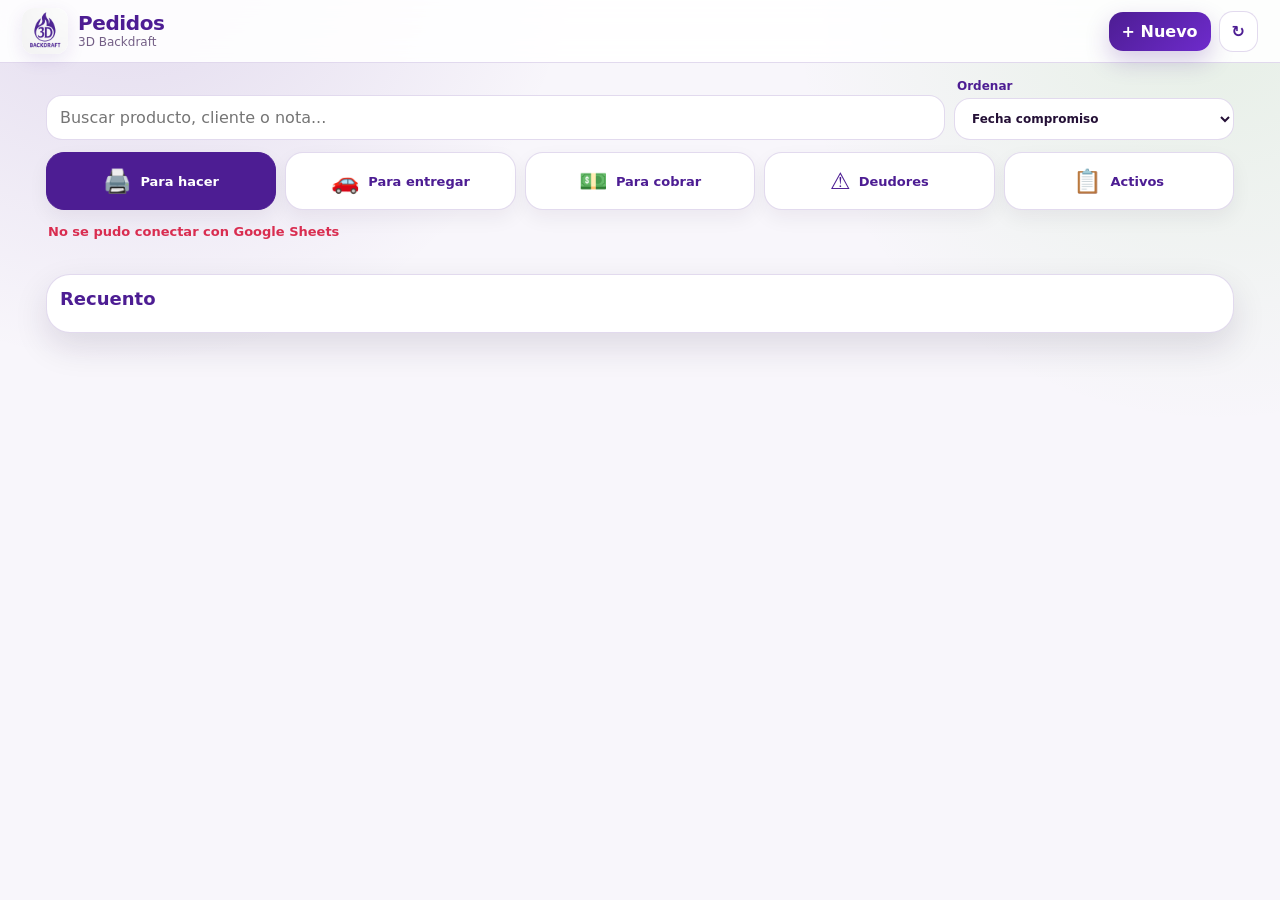
==== index.html @ 2c64e8b1 "Add files via upload" ====
<!DOCTYPE html>
<html lang="es">
<head>
  <meta charset="UTF-8" />
  <meta name="viewport" content="width=device-width, initial-scale=1.0" />
  <title>3D Backdraft · Pedidos</title>
  <link rel="stylesheet" href="styles.css?v=2" />
</head>

<body>

  <header class="topbar">

    <div class="brand">
      <img src="logo-3d-backdraft.png" alt="3D Backdraft" />
      <div>
        <strong>Pedidos</strong>
        <span>3D Backdraft</span>
      </div>
    </div>

    <div class="top-actions">
      <button id="newOrderBtn" class="primary compact">+ Nuevo</button>
      <button id="syncBtn" class="icon-btn" title="Actualizar">↻</button>
    </div>

  </header>

  <main>

    <section class="toolbar">

      <input
        id="searchInput"
        type="search"
        placeholder="Buscar producto, cliente o nota..."
      />

      <label class="sort-control">
        <span>Ordenar</span>

        <select id="sortSelect">
          <option value="fecha">Fecha compromiso</option>
          <option value="nuevos">Más nuevos primero</option>
          <option value="viejos">Más viejos primero</option>
          <option value="cliente">Cliente A-Z</option>
          <option value="deuda">Mayor deuda primero</option>
        </select>
      </label>

    </section>

    <nav class="tabs" aria-label="Estados de pedidos">
      <button class="tab active" data-filter="Para hacer"><span>🖨️</span><b>Para hacer</b></button>
      <button class="tab" data-filter="Para entregar"><span>🚗</span><b>Para entregar</b></button>
      <button class="tab" data-filter="Para cobrar"><span>💵</span><b>Para cobrar</b></button>
      <button class="tab" data-filter="Deudor"><span>⚠️</span><b>Deudores</b></button>
      <button class="tab" data-filter="Todos"><span>📋</span><b>Activos</b></button>
    </nav>

    <section id="statusMsg" class="status-msg"></section>

    <section id="ordersList" class="orders-list"></section>

    <section class="summary-wrap" aria-label="Resumen de pedidos">
      <h2>Recuento</h2>
      <section class="summary" id="summary"></section>
    </section>

  </main>

  <dialog id="orderDialog">

    <form id="orderForm" method="dialog" class="form-card">

      <div class="dialog-head">

        <div>
          <p class="eyebrow mini">Carga rápida</p>
          <h2 id="dialogTitle">Nuevo pedido</h2>
        </div>

        <button type="button" id="closeDialogBtn" class="ghost">×</button>

      </div>

      <input type="hidden" id="orderId" />

      <label>
        Producto / pedido *
        <textarea
          id="pedido"
          rows="3"
          placeholder="Ej: 10 llaveros bomberos + nombres"
          required
        ></textarea>
      </label>

      <label>
        Para quién
        <input
          id="cliente"
          type="text"
          placeholder="Opcional"
        />
      </label>

      <div class="grid-2">

        <label>
          Precio
          <input
            id="precio"
            type="number"
            min="0"
            step="1"
            placeholder="Opcional"
          />
        </label>

        <label>
          Seña / pagado
          <input
            id="sena"
            type="number"
            min="0"
            step="1"
            placeholder="Opcional"
          />
        </label>

      </div>

      <label>
        Fecha compromiso
        <input id="fechaCompromiso" type="date" />
      </label>

      <label>
        Estado
        <select id="estado">
          <option>Para hacer</option>
          <option>Para entregar</option>
          <option>Para cobrar</option>
          <option>Deudor</option>
          <option>Finalizado</option>
        </select>
      </label>

      <label>
        Nota
        <textarea
          id="nota"
          rows="2"
          placeholder="Color, entrega, medidas, link de referencia, etc."
        ></textarea>
      </label>

      <button class="primary full" type="submit">
        Guardar en Sheet
      </button>

    </form>

  </dialog>

  <script src="app.js?v=2"></script>

</body>
</html>
---- styles.css ----
:root {
  --bg: #f8f6fb;
  --ink: #241036;
  --muted: #745f86;
  --purple: #4d1d93;
  --purple-2: #6e2bcc;
  --purple-soft: rgba(77, 29, 147, .10);
  --green: #60BC48;
  --green-2: #00f022;
  --silver: #d9d6df;
  --panel: #ffffff;
  --line: rgba(77, 29, 147, .16);
  --shadow: 0 14px 34px rgba(36, 16, 54, .12);
  --danger: #d92d50;
  --warning: #f0a500;
}

* {
  box-sizing: border-box;
}

body {
  margin: 0;
  min-height: 100vh;
  font-family: system-ui, -apple-system, BlinkMacSystemFont, "Segoe UI", sans-serif;
  background:
    radial-gradient(circle at 10% -10%, rgba(77,29,147,.14), transparent 30%),
    radial-gradient(circle at 95% 0%, rgba(96,188,72,.12), transparent 28%),
    var(--bg);
  color: var(--ink);
}

button,
input,
textarea,
select {
  font: inherit;
}

button {
  -webkit-tap-highlight-color: transparent;
}

.topbar {
  position: sticky;
  top: 0;
  z-index: 10;
  display: flex;
  align-items: center;
  justify-content: space-between;
  gap: 10px;
  padding: 8px 12px;
  background: rgba(255,255,255,.9);
  border-bottom: 1px solid var(--line);
  backdrop-filter: blur(14px);
}

.brand {
  display: flex;
  align-items: center;
  gap: 10px;
  min-width: 0;
}

.brand img {
  width: 42px;
  height: 42px;
  object-fit: contain;
  border-radius: 12px;
  background: #fff;
  box-shadow: 0 6px 18px rgba(77,29,147,.10);
}

.brand strong {
  display: block;
  font-size: 18px;
  line-height: 1;
  color: var(--purple);
  letter-spacing: -.02em;
}

.brand span {
  display: block;
  font-size: 12px;
  color: var(--muted);
  margin-top: 2px;
}

.top-actions {
  display: flex;
  gap: 8px;
  align-items: center;
}

main {
  max-width: 1220px;
  margin: 0 auto;
  padding: 12px;
}

.toolbar {
  display: grid;
  grid-template-columns: 1fr;
  gap: 9px;
  margin-bottom: 10px;
}

.sort-control {
  display: grid;
  gap: 5px;
  margin: 0;
  color: var(--purple);
  font-size: 12px;
  font-weight: 900;
}

.sort-control span {
  padding-left: 3px;
}

input,
textarea,
select {
  width: 100%;
  border: 1px solid var(--line);
  border-radius: 16px;
  padding: 12px 13px;
  background: #fff;
  color: var(--ink);
  outline: none;
}

input:focus,
textarea:focus,
select:focus {
  border-color: var(--purple-2);
  box-shadow: 0 0 0 4px rgba(77,29,147,.10);
}

.primary {
  border: 0;
  border-radius: 16px;
  padding: 12px 14px;
  background: linear-gradient(135deg, var(--purple), var(--purple-2));
  color: #fff;
  font-weight: 900;
  box-shadow: 0 10px 24px rgba(77,29,147,.23);
  cursor: pointer;
}

.primary.compact {
  padding: 10px 13px;
  border-radius: 14px;
}

.full {
  width: 100%;
}

.icon-btn,
.ghost {
  border: 1px solid var(--line);
  background: #fff;
  color: var(--purple);
  border-radius: 14px;
  padding: 10px 12px;
  font-weight: 900;
  cursor: pointer;
}

.tabs {
  display: grid;
  grid-auto-flow: column;
  grid-auto-columns: minmax(132px, 1fr);
  gap: 9px;
  overflow-x: auto;
  padding: 2px 0 12px;
  scrollbar-width: none;
}

.tabs::-webkit-scrollbar {
  display: none;
}

.tab {
  border: 1px solid var(--line);
  background: #fff;
  color: var(--purple);
  border-radius: 18px;
  padding: 12px 11px;
  min-height: 58px;
  display: flex;
  align-items: center;
  justify-content: center;
  gap: 8px;
  cursor: pointer;
  box-shadow: 0 8px 20px rgba(36,16,54,.06);
}

.tab span {
  font-size: 23px;
}

.tab b {
  font-size: 13px;
}

.tab.active {
  background: var(--purple);
  color: #fff;
  border-color: var(--purple);
}

.status-msg {
  min-height: 22px;
  margin: 2px 0 10px;
  padding: 0 2px;
  font-size: 13px;
  color: var(--muted);
}

.status-msg.ok {
  color: #2f7c21;
  font-weight: 800;
}

.status-msg.error {
  color: var(--danger);
  font-weight: 800;
}

.orders-list {
  display: grid;
  gap: 12px;
}

.order-card {
  background: var(--panel);
  border: 1px solid var(--line);
  border-left: 7px solid var(--green);
  border-radius: 22px;
  box-shadow: var(--shadow);
  overflow: hidden;
}

.order-card.deudor {
  border-left-color: var(--danger);
}

.order-card.espera {
  border-left-color: var(--warning);
}

.order-card.para-entregar {
  border-left-color: var(--purple-2);
}

.card-summary {
  list-style: none;
  display: grid;
  grid-template-columns: auto 1fr auto;
  gap: 11px;
  align-items: center;
  cursor: pointer;
  padding: 13px;
}

.card-summary::-webkit-details-marker {
  display: none;
}

.mini-icon {
  width: 48px;
  height: 48px;
  display: grid;
  place-items: center;
  border-radius: 17px;
  background: var(--purple-soft);
  font-size: 26px;
}

.summary-main {
  min-width: 0;
}

.order-title {
  margin: 0;
  font-size: 17px;
  line-height: 1.2;
  white-space: nowrap;
  overflow: hidden;
  text-overflow: ellipsis;
}

.client-line {
  margin: 4px 0 0;
  color: var(--muted);
  font-size: 14px;
  white-space: nowrap;
  overflow: hidden;
  text-overflow: ellipsis;
}

.badge {
  border-radius: 999px;
  padding: 7px 9px;
  font-size: 11px;
  font-weight: 900;
  background: var(--purple-soft);
  color: var(--purple);
  white-space: nowrap;
}

.card-detail {
  padding: 0 13px 13px;
  border-top: 1px solid var(--line);
}

.meta {
  display: flex;
  flex-wrap: wrap;
  gap: 7px;
  margin-top: 12px;
}

.meta span {
  background: #faf8fc;
  border: 1px solid var(--line);
  color: var(--muted);
  border-radius: 999px;
  padding: 6px 9px;
  font-size: 12px;
}

.note {
  margin: 11px 0 0;
  color: var(--ink);
  font-size: 14px;
}

.muted-note {
  color: var(--muted);
  font-style: italic;
}

.card-actions {
  display: grid;
  grid-template-columns: 1fr;
  gap: 9px;
  margin-top: 13px;
}

.card-actions button {
  border: 1px solid var(--line);
  background: #fff;
  color: var(--purple);
  border-radius: 16px;
  padding: 13px 10px;
  min-height: 48px;
  font-weight: 850;
  cursor: pointer;
}

.card-actions .quick {
  background: linear-gradient(135deg, var(--green), #92db81);
  color: #10240c;
  border: 0;
}

.empty {
  text-align: center;
  color: var(--muted);
  padding: 32px 10px;
  border: 1px dashed var(--line);
  border-radius: 22px;
  background: #fff;
}

.summary-wrap {
  margin-top: 18px;
  padding: 13px;
  border-radius: 24px;
  background: #fff;
  border: 1px solid var(--line);
  box-shadow: var(--shadow);
}

.summary-wrap h2 {
  margin: 0 0 10px;
  font-size: 18px;
  color: var(--purple);
}

.summary {
  display: grid;
  grid-template-columns: repeat(2, minmax(0,1fr));
  gap: 9px;
}

.summary-card {
  border: 1px solid var(--line);
  background: #fbf9fe;
  border-radius: 18px;
  padding: 12px;
  min-height: 82px;
  display: grid;
  align-content: space-between;
}

.summary-icon {
  font-size: 23px;
}

.summary-card strong {
  color: var(--purple);
  font-size: 26px;
  line-height: 1;
}

.summary-card span {
  color: var(--muted);
  font-size: 13px;
}

#orderDialog {
  width: min(94vw, 540px);
  border: 0;
  border-radius: 24px;
  padding: 0;
  background: transparent;
  color: var(--ink);
}

#orderDialog::backdrop {
  background: rgba(36,16,54,.45);
  backdrop-filter: blur(5px);
}

.form-card {
  background: #fff;
  border: 1px solid var(--line);
  border-radius: 24px;
  padding: 16px;
  box-shadow: 0 25px 60px rgba(36,16,54,.22);
}

.dialog-head {
  display: flex;
  justify-content: space-between;
  align-items: center;
  gap: 10px;
  margin-bottom: 12px;
}

.eyebrow {
  margin: 0 0 3px;
  color: var(--green);
  font-weight: 950;
  letter-spacing: .09em;
  text-transform: uppercase;
  font-size: 12px;
}

h2 {
  margin: 0;
  color: var(--purple);
}

label {
  display: grid;
  gap: 6px;
  margin-bottom: 12px;
  color: var(--purple);
  font-size: 14px;
  font-weight: 850;
}

.grid-2 {
  display: grid;
  grid-template-columns: 1fr 1fr;
  gap: 10px;
}

@media (min-width: 720px) {
  main {
    padding: 16px;
  }

  .brand img {
    width: 46px;
    height: 46px;
  }

  .brand strong {
    font-size: 20px;
  }

  .toolbar {
    grid-template-columns: 1fr minmax(220px, 280px);
    align-items: end;
  }

  .tabs {
    grid-auto-flow: initial;
    grid-template-columns: repeat(5, 1fr);
    overflow: visible;
  }

  .orders-list {
    grid-template-columns: repeat(2, minmax(0,1fr));
  }

  .summary {
    grid-template-columns: repeat(4, minmax(0,1fr));
  }

  .card-actions {
    grid-template-columns: repeat(2, minmax(0,1fr));
  }
}

@media (min-width: 1080px) {
  .orders-list {
    grid-template-columns: repeat(3, minmax(0,1fr));
  }

  .topbar {
    padding: 8px 22px;
  }
}
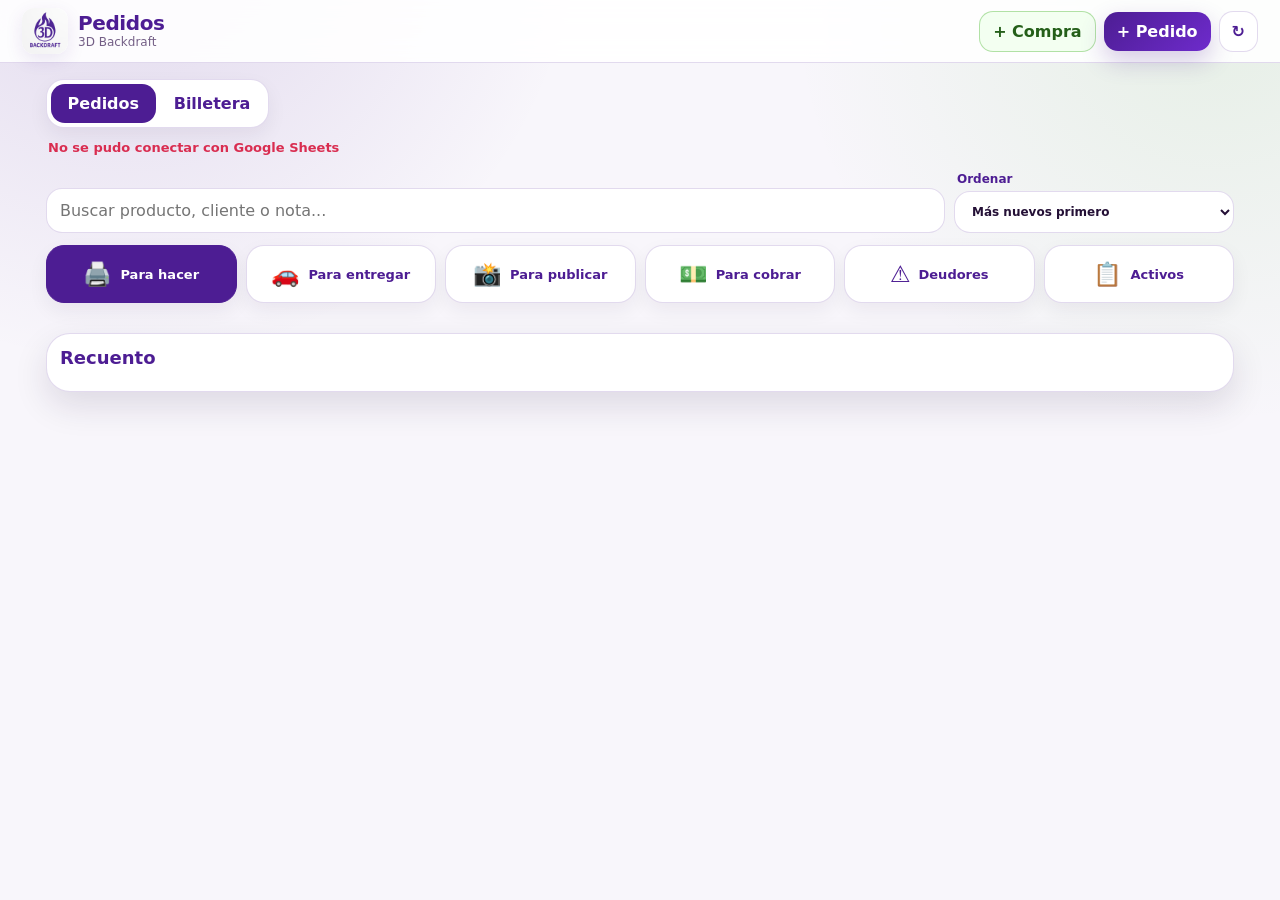
==== commit e49916d2: "Add files via upload" ====
--- a/index.html
+++ b/index.html
@@ -4,7 +4,7 @@
   <meta charset="UTF-8" />
   <meta name="viewport" content="width=device-width, initial-scale=1.0" />
   <title>3D Backdraft · Pedidos</title>
-  <link rel="stylesheet" href="styles.css?v=2" />
+  <link rel="stylesheet" href="styles.css?v=6" />
 </head>
 
 <body>
@@ -20,7 +20,8 @@
     </div>
 
     <div class="top-actions">
-      <button id="newOrderBtn" class="primary compact">+ Nuevo</button>
+      <button id="newPurchaseBtn" class="secondary compact">+ Compra</button>
+      <button id="newOrderBtn" class="primary compact">+ Pedido</button>
       <button id="syncBtn" class="icon-btn" title="Actualizar">↻</button>
     </div>
 
@@ -28,43 +29,93 @@
 
   <main>
 
-    <section class="toolbar">
-
-      <input
-        id="searchInput"
-        type="search"
-        placeholder="Buscar producto, cliente o nota..."
-      />
-
-      <label class="sort-control">
-        <span>Ordenar</span>
-
-        <select id="sortSelect">
-          <option value="fecha">Fecha compromiso</option>
-          <option value="nuevos">Más nuevos primero</option>
-          <option value="viejos">Más viejos primero</option>
-          <option value="cliente">Cliente A-Z</option>
-          <option value="deuda">Mayor deuda primero</option>
-        </select>
-      </label>
+    <nav class="view-tabs" aria-label="Vistas">
+      <button class="view-tab active" data-view="pedidos">Pedidos</button>
+      <button class="view-tab" data-view="billetera">Billetera</button>
+    </nav>
+
+    <section id="statusMsg" class="status-msg"></section>
+
+    <section id="ordersView">
+
+      <section class="toolbar">
+
+        <input
+          id="searchInput"
+          type="search"
+          placeholder="Buscar producto, cliente o nota..."
+        />
+
+        <label class="sort-control">
+          <span>Ordenar</span>
+
+          <select id="sortSelect">
+            <option value="nuevos">Más nuevos primero</option>
+            <option value="viejos">Más viejos primero</option>
+            <option value="cliente">Cliente A-Z</option>
+            <option value="deuda">Mayor deuda primero</option>
+            <option value="monto">Mayor venta primero</option>
+          </select>
+        </label>
+
+      </section>
+
+      <nav class="tabs" aria-label="Estados de pedidos">
+        <button class="tab active" data-filter="Para hacer"><span>🖨️</span><b>Para hacer</b></button>
+        <button class="tab" data-filter="Para entregar"><span>🚗</span><b>Para entregar</b></button>
+        <button class="tab" data-filter="Para publicar"><span>📸</span><b>Para publicar</b></button>
+        <button class="tab" data-filter="Para cobrar"><span>💵</span><b>Para cobrar</b></button>
+        <button class="tab" data-filter="Deudor"><span>⚠️</span><b>Deudores</b></button>
+        <button class="tab" data-filter="Todos"><span>📋</span><b>Activos</b></button>
+      </nav>
+
+      <section id="publicationTools" class="publication-tools hidden">
+        <button id="newManualPublicationBtn" class="secondary compact" type="button">+ Publicación manual</button>
+      </section>
+
+      <section id="ordersList" class="orders-list"></section>
+
+      <section class="summary-wrap" aria-label="Resumen de pedidos">
+        <h2>Recuento</h2>
+        <section class="summary" id="summary"></section>
+      </section>
 
     </section>
 
-    <nav class="tabs" aria-label="Estados de pedidos">
-      <button class="tab active" data-filter="Para hacer"><span>🖨️</span><b>Para hacer</b></button>
-      <button class="tab" data-filter="Para entregar"><span>🚗</span><b>Para entregar</b></button>
-      <button class="tab" data-filter="Para cobrar"><span>💵</span><b>Para cobrar</b></button>
-      <button class="tab" data-filter="Deudor"><span>⚠️</span><b>Deudores</b></button>
-      <button class="tab" data-filter="Todos"><span>📋</span><b>Activos</b></button>
-    </nav>
-
-    <section id="statusMsg" class="status-msg"></section>
-
-    <section id="ordersList" class="orders-list"></section>
-
-    <section class="summary-wrap" aria-label="Resumen de pedidos">
-      <h2>Recuento</h2>
-      <section class="summary" id="summary"></section>
+    <section id="walletView" class="hidden">
+
+      <section class="metrics-panel" aria-label="Billetera">
+        <div class="panel-head">
+          <div>
+            <p class="eyebrow mini">Billetera</p>
+            <h2>Cobros, gastos y pendientes</h2>
+          </div>
+          <button class="secondary compact" type="button" onclick="document.getElementById('newPurchaseBtn').click()">+ Compra</button>
+        </div>
+
+        <section class="metrics wallet-metrics" id="metrics"></section>
+      </section>
+
+      <section class="dashboard-grid wallet-grid">
+        <section class="summary-wrap" aria-label="Ultimas compras">
+          <div class="inline-head">
+            <h2>Últimas compras</h2>
+            <button id="newPurchaseBtnInline" class="ghost mini-btn" type="button" onclick="document.getElementById('newPurchaseBtn').click()">+</button>
+          </div>
+          <section class="purchase-list" id="purchaseList"></section>
+        </section>
+
+        <section class="summary-wrap" aria-label="Lectura de billetera">
+          <h2>Lectura rápida</h2>
+          <section class="wallet-notes" id="walletNotes"></section>
+        </section>
+
+        <section class="summary-wrap wide-panel" aria-label="Movimientos de billetera">
+          <h2>Movimientos</h2>
+          <section class="movement-list" id="movementList"></section>
+        </section>
+      </section>
+
     </section>
 
   </main>
@@ -105,35 +156,52 @@
         />
       </label>
 
-      <div class="grid-2">
+      <div class="grid-3">
 
         <label>
-          Precio
+          Precio unitario
           <input
-            id="precio"
+            id="precioUnitario"
             type="number"
             min="0"
             step="1"
-            placeholder="Opcional"
+            placeholder="0"
           />
         </label>
 
         <label>
-          Seña / pagado
+          Cantidad
           <input
-            id="sena"
+            id="cantidad"
+            type="number"
+            min="1"
+            step="1"
+            placeholder="1"
+          />
+        </label>
+
+        <label>
+          Precio total
+          <input
+            id="precioTotal"
             type="number"
             min="0"
             step="1"
-            placeholder="Opcional"
+            placeholder="0"
           />
         </label>
 
       </div>
 
       <label>
-        Fecha compromiso
-        <input id="fechaCompromiso" type="date" />
+        Seña / pagado
+        <input
+          id="sena"
+          type="number"
+          min="0"
+          step="1"
+          placeholder="Opcional"
+        />
       </label>
 
       <label>
@@ -147,6 +215,11 @@
         </select>
       </label>
 
+      <label class="check-row">
+        <input id="publicar" type="checkbox" />
+        <span>Pendiente de publicar</span>
+      </label>
+
       <label>
         Nota
         <textarea
@@ -164,7 +237,184 @@
 
   </dialog>
 
-  <script src="app.js?v=2"></script>
+  <dialog id="publicationDialog">
+
+    <form id="publicationForm" method="dialog" class="form-card">
+
+      <div class="dialog-head">
+
+        <div>
+          <p class="eyebrow mini">Publicación</p>
+          <h2 id="publicationTitle">Publicar</h2>
+          <p id="publicationProduct" class="dialog-subtitle"></p>
+        </div>
+
+        <button type="button" id="closePublicationDialogBtn" class="ghost">×</button>
+
+      </div>
+
+      <input type="hidden" id="publicationOrderId" />
+      <input type="hidden" id="publicationChannel" />
+
+      <label>
+        Info editable para publicar
+        <textarea
+          id="publicationText"
+          rows="5"
+          placeholder="Texto, título, descripción, medidas, hashtags o detalle del producto..."
+        ></textarea>
+      </label>
+
+      <label>
+        Comentario
+        <textarea
+          id="publicationComment"
+          rows="3"
+          placeholder="Pendientes, fotos que faltan, precio sugerido, variantes, etc."
+        ></textarea>
+      </label>
+
+      <label>
+        Estado de publicación
+        <select id="publicationStatus">
+          <option>Pendiente</option>
+          <option>Publicado</option>
+        </select>
+      </label>
+
+      <button class="primary full" type="submit">
+        Guardar publicación
+      </button>
+
+    </form>
+
+  </dialog>
+
+  <dialog id="manualPublicationDialog">
+
+    <form id="manualPublicationForm" method="dialog" class="form-card">
+
+      <div class="dialog-head">
+
+        <div>
+          <p class="eyebrow mini">Manual</p>
+          <h2>Nueva publicación</h2>
+        </div>
+
+        <button type="button" id="closeManualPublicationDialogBtn" class="ghost">×</button>
+
+      </div>
+
+      <label>
+        Producto / publicación *
+        <textarea
+          id="manualPublicationText"
+          rows="4"
+          placeholder="Ej: Mate personalizado, medidas, color, precio sugerido..."
+          required
+        ></textarea>
+      </label>
+
+      <label>
+        Referencia / cliente
+        <input
+          id="manualPublicationClient"
+          type="text"
+          placeholder="Opcional"
+        />
+      </label>
+
+      <fieldset class="channel-field">
+        <legend>Publicar en</legend>
+
+        <label class="check-row">
+          <input id="manualInstagram" type="checkbox" checked />
+          <span>Instagram</span>
+        </label>
+
+        <label class="check-row">
+          <input id="manualMercadoLibre" type="checkbox" checked />
+          <span>Mercado Libre</span>
+        </label>
+      </fieldset>
+
+      <label>
+        Comentario
+        <textarea
+          id="manualPublicationComment"
+          rows="3"
+          placeholder="Fotos pendientes, variantes, precio, idea de copy..."
+        ></textarea>
+      </label>
+
+      <button class="primary full" type="submit">
+        Crear publicación
+      </button>
+
+    </form>
+
+  </dialog>
+
+  <dialog id="purchaseDialog">
+
+    <form id="purchaseForm" method="dialog" class="form-card">
+
+      <div class="dialog-head">
+
+        <div>
+          <p class="eyebrow mini">Compras</p>
+          <h2>Nueva compra</h2>
+        </div>
+
+        <button type="button" id="closePurchaseDialogBtn" class="ghost">×</button>
+
+      </div>
+
+      <label>
+        Fecha
+        <input id="purchaseDate" type="date" />
+      </label>
+
+      <label>
+        Qué se compró *
+        <input
+          id="purchaseConcept"
+          type="text"
+          placeholder="Filamento, repuesto, embalaje..."
+          required
+        />
+      </label>
+
+      <label>
+        Monto *
+        <input
+          id="purchaseAmount"
+          type="number"
+          min="0"
+          step="1"
+          placeholder="0"
+          required
+        />
+      </label>
+
+      <label>
+        Nota
+        <textarea
+          id="purchaseNote"
+          rows="2"
+          placeholder="Proveedor, color, cantidad, motivo..."
+        ></textarea>
+      </label>
+
+      <button class="primary full" type="submit">
+        Guardar compra
+      </button>
+
+    </form>
+
+  </dialog>
+
+  <script src="app.js?v=6"></script>
 
 </body>
 </html>
--- a/styles.css
+++ b/styles.css
@@ -13,6 +13,8 @@
   --shadow: 0 14px 34px rgba(36, 16, 54, .12);
   --danger: #d92d50;
   --warning: #f0a500;
+  --blue: #1686b8;
+  --orange: #f26b3a;
 }
 
 * {
@@ -105,6 +107,37 @@
   margin-bottom: 10px;
 }
 
+.hidden {
+  display: none !important;
+}
+
+.view-tabs {
+  display: inline-grid;
+  grid-template-columns: 1fr 1fr;
+  gap: 4px;
+  padding: 4px;
+  margin-bottom: 10px;
+  border: 1px solid var(--line);
+  border-radius: 18px;
+  background: #fff;
+  box-shadow: 0 8px 20px rgba(36,16,54,.06);
+}
+
+.view-tab {
+  border: 0;
+  border-radius: 14px;
+  padding: 10px 14px;
+  background: transparent;
+  color: var(--purple);
+  font-weight: 900;
+  cursor: pointer;
+}
+
+.view-tab.active {
+  background: var(--purple);
+  color: #fff;
+}
+
 .sort-control {
   display: grid;
   gap: 5px;
@@ -153,6 +186,21 @@
   border-radius: 14px;
 }
 
+.secondary {
+  border: 1px solid rgba(96,188,72,.45);
+  border-radius: 16px;
+  padding: 12px 14px;
+  background: #f3fff1;
+  color: #245f19;
+  font-weight: 900;
+  cursor: pointer;
+}
+
+.secondary.compact {
+  padding: 10px 13px;
+  border-radius: 14px;
+}
+
 .full {
   width: 100%;
 }
@@ -171,7 +219,7 @@
 .tabs {
   display: grid;
   grid-auto-flow: column;
-  grid-auto-columns: minmax(132px, 1fr);
+  grid-auto-columns: minmax(128px, 1fr);
   gap: 9px;
   overflow-x: auto;
   padding: 2px 0 12px;
@@ -253,6 +301,28 @@
 
 .order-card.para-entregar {
   border-left-color: var(--purple-2);
+}
+
+.order-card.para-publicar {
+  border-left-color: var(--blue);
+}
+
+.publication-card {
+  display: block;
+}
+
+.publication-tools {
+  display: flex;
+  justify-content: flex-end;
+  margin: -2px 0 10px;
+}
+
+.publication-summary {
+  cursor: default;
+}
+
+.open-detail {
+  border-top: 1px solid var(--line);
 }
 
 .card-summary {
@@ -338,6 +408,34 @@
   font-size: 14px;
 }
 
+.publication-copy {
+  margin-top: 12px;
+  padding: 10px;
+  border: 1px solid var(--line);
+  border-radius: 16px;
+  background: #faf8fc;
+}
+
+.publication-copy strong {
+  display: block;
+  color: var(--purple);
+  font-size: 12px;
+  margin-bottom: 5px;
+}
+
+.publication-copy p {
+  margin: 0;
+  color: var(--ink);
+  font-size: 14px;
+  line-height: 1.35;
+  white-space: pre-wrap;
+}
+
+.publication-copy.comment {
+  background: #f7fcff;
+  border-color: rgba(22,134,184,.24);
+}
+
 .muted-note {
   color: var(--muted);
   font-style: italic;
@@ -385,6 +483,74 @@
   box-shadow: var(--shadow);
 }
 
+.metrics-panel {
+  margin-bottom: 12px;
+  padding: 13px;
+  border-radius: 24px;
+  background: #fff;
+  border: 1px solid var(--line);
+  box-shadow: var(--shadow);
+}
+
+.panel-head,
+.inline-head {
+  display: flex;
+  align-items: center;
+  justify-content: space-between;
+  gap: 10px;
+}
+
+.metrics {
+  display: grid;
+  grid-template-columns: repeat(2, minmax(0,1fr));
+  gap: 9px;
+  margin-top: 10px;
+}
+
+.metric-card {
+  border: 1px solid var(--line);
+  background: #fbf9fe;
+  border-radius: 18px;
+  padding: 12px;
+  min-height: 76px;
+  display: grid;
+  align-content: space-between;
+}
+
+.metric-card span {
+  color: var(--muted);
+  font-size: 12px;
+  font-weight: 850;
+}
+
+.metric-card strong {
+  color: var(--purple);
+  font-size: 22px;
+  line-height: 1.05;
+}
+
+.metric-card.positive strong {
+  color: #2f7c21;
+}
+
+.metric-card.negative strong {
+  color: var(--danger);
+}
+
+.metric-card.warn strong {
+  color: var(--warning);
+}
+
+.metric-card.soft {
+  background: #f7fcff;
+  border-color: rgba(22,134,184,.24);
+}
+
+.dashboard-grid {
+  display: grid;
+  gap: 12px;
+}
+
 .summary-wrap h2 {
   margin: 0 0 10px;
   font-size: 18px;
@@ -420,6 +586,152 @@
 .summary-card span {
   color: var(--muted);
   font-size: 13px;
+}
+
+.purchase-list {
+  display: grid;
+  gap: 8px;
+}
+
+.purchase-item {
+  display: flex;
+  align-items: center;
+  justify-content: space-between;
+  gap: 10px;
+  border: 1px solid var(--line);
+  border-radius: 16px;
+  padding: 10px;
+  background: #fbf9fe;
+}
+
+.purchase-item div {
+  min-width: 0;
+}
+
+.purchase-item strong,
+.purchase-item span {
+  display: block;
+}
+
+.purchase-item strong {
+  color: var(--ink);
+  font-size: 14px;
+  white-space: nowrap;
+  overflow: hidden;
+  text-overflow: ellipsis;
+}
+
+.purchase-item span {
+  color: var(--muted);
+  font-size: 12px;
+  margin-top: 2px;
+}
+
+.purchase-item b {
+  color: var(--orange);
+  white-space: nowrap;
+}
+
+.movement-list {
+  display: grid;
+  gap: 8px;
+}
+
+.movement-item {
+  display: flex;
+  align-items: center;
+  justify-content: space-between;
+  gap: 12px;
+  border: 1px solid var(--line);
+  border-radius: 16px;
+  padding: 10px;
+  background: #fbf9fe;
+}
+
+.movement-item div {
+  min-width: 0;
+}
+
+.movement-item strong,
+.movement-item span,
+.movement-item small {
+  display: block;
+}
+
+.movement-item strong {
+  color: var(--purple);
+  font-size: 13px;
+}
+
+.movement-item span {
+  color: var(--ink);
+  font-size: 14px;
+  white-space: nowrap;
+  overflow: hidden;
+  text-overflow: ellipsis;
+}
+
+.movement-item small {
+  color: var(--muted);
+  font-size: 12px;
+  margin-top: 2px;
+}
+
+.movement-item b {
+  white-space: nowrap;
+}
+
+.movement-item.in b {
+  color: #2f7c21;
+}
+
+.movement-item.out b {
+  color: var(--danger);
+}
+
+.wide-panel {
+  grid-column: 1 / -1;
+}
+
+.wallet-notes {
+  display: grid;
+  gap: 9px;
+}
+
+.wallet-note {
+  border: 1px solid var(--line);
+  border-radius: 16px;
+  padding: 11px;
+  background: #fbf9fe;
+}
+
+.wallet-note strong,
+.wallet-note span {
+  display: block;
+}
+
+.wallet-note strong {
+  color: var(--purple);
+  font-size: 14px;
+}
+
+.wallet-note span {
+  color: var(--muted);
+  font-size: 13px;
+  line-height: 1.35;
+  margin-top: 4px;
+}
+
+.compact-empty {
+  padding: 18px 10px;
+}
+
+.mini-btn {
+  width: 36px;
+  height: 36px;
+  padding: 0;
+  display: grid;
+  place-items: center;
 }
 
 #orderDialog {
@@ -452,6 +764,13 @@
   margin-bottom: 12px;
 }
 
+.dialog-subtitle {
+  margin: 5px 0 0;
+  color: var(--muted);
+  font-size: 13px;
+  line-height: 1.35;
+}
+
 .eyebrow {
   margin: 0 0 3px;
   color: var(--green);
@@ -481,6 +800,48 @@
   gap: 10px;
 }
 
+.grid-3 {
+  display: grid;
+  grid-template-columns: 1fr;
+  gap: 10px;
+}
+
+.check-row {
+  display: flex;
+  align-items: center;
+  gap: 10px;
+  padding: 10px 12px;
+  border: 1px solid var(--line);
+  border-radius: 16px;
+  background: #fbf9fe;
+}
+
+.check-row input {
+  width: 18px;
+  height: 18px;
+  padding: 0;
+  accent-color: var(--purple);
+}
+
+.check-row span {
+  color: var(--purple);
+}
+
+.channel-field {
+  border: 0;
+  padding: 0;
+  margin: 0 0 12px;
+  display: grid;
+  gap: 8px;
+}
+
+.channel-field legend {
+  color: var(--purple);
+  font-size: 14px;
+  font-weight: 850;
+  margin-bottom: 6px;
+}
+
 @media (min-width: 720px) {
   main {
     padding: 16px;
@@ -502,7 +863,7 @@
 
   .tabs {
     grid-auto-flow: initial;
-    grid-template-columns: repeat(5, 1fr);
+    grid-template-columns: repeat(6, 1fr);
     overflow: visible;
   }
 
@@ -511,11 +872,23 @@
   }
 
   .summary {
-    grid-template-columns: repeat(4, minmax(0,1fr));
+    grid-template-columns: repeat(5, minmax(0,1fr));
+  }
+
+  .metrics {
+    grid-template-columns: repeat(5, minmax(0,1fr));
+  }
+
+  .dashboard-grid {
+    grid-template-columns: minmax(0, 1.4fr) minmax(280px, .8fr);
   }
 
   .card-actions {
     grid-template-columns: repeat(2, minmax(0,1fr));
+  }
+
+  .grid-3 {
+    grid-template-columns: repeat(3, minmax(0,1fr));
   }
 }
 
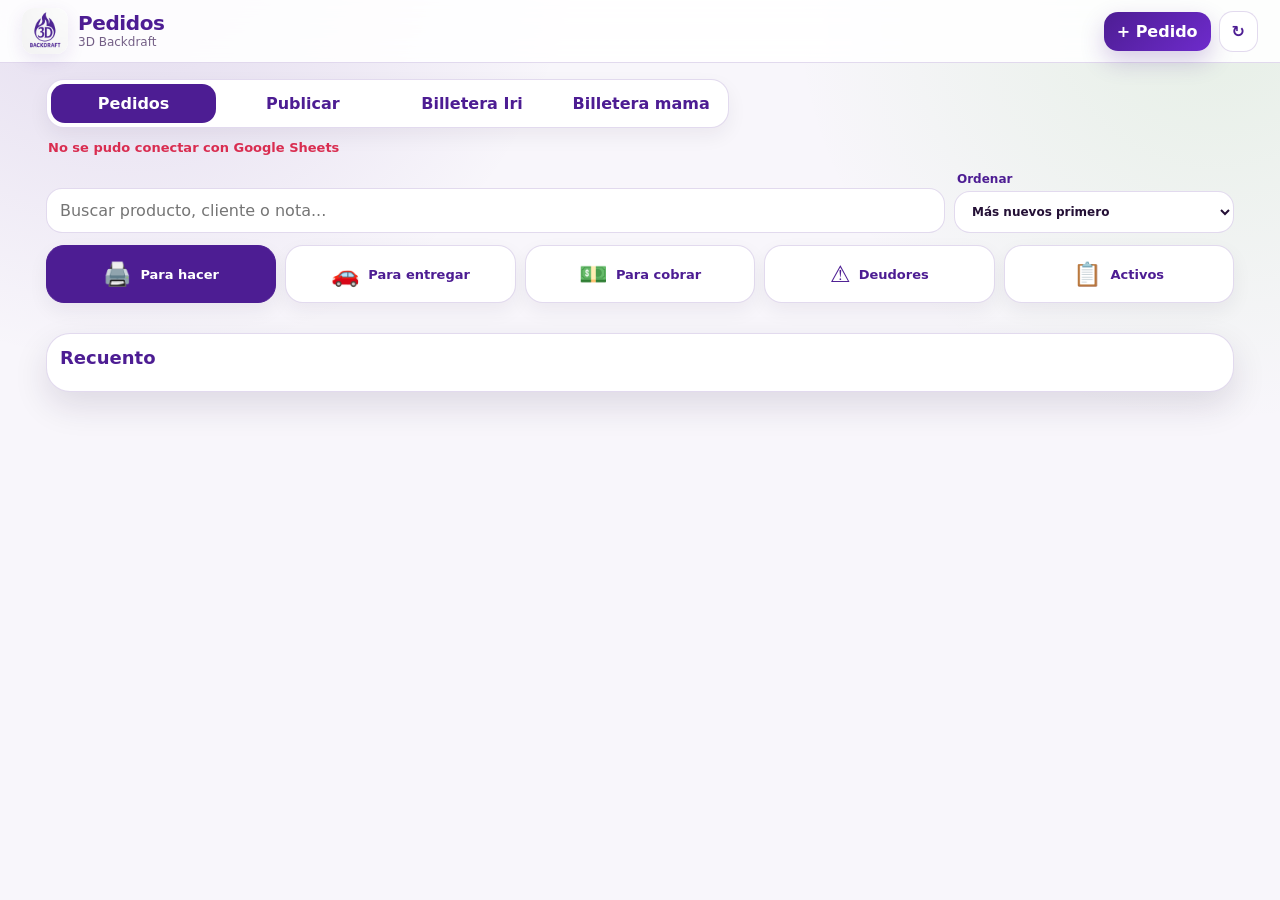
==== commit 9f28ccd2: "Add files via upload" ====
--- a/index.html
+++ b/index.html
@@ -4,7 +4,7 @@
   <meta charset="UTF-8" />
   <meta name="viewport" content="width=device-width, initial-scale=1.0" />
   <title>3D Backdraft · Pedidos</title>
-  <link rel="stylesheet" href="styles.css?v=6" />
+  <link rel="stylesheet" href="styles.css?v=7" />
 </head>
 
 <body>
@@ -20,7 +20,6 @@
     </div>
 
     <div class="top-actions">
-      <button id="newPurchaseBtn" class="secondary compact">+ Compra</button>
       <button id="newOrderBtn" class="primary compact">+ Pedido</button>
       <button id="syncBtn" class="icon-btn" title="Actualizar">↻</button>
     </div>
@@ -31,7 +30,9 @@
 
     <nav class="view-tabs" aria-label="Vistas">
       <button class="view-tab active" data-view="pedidos">Pedidos</button>
-      <button class="view-tab" data-view="billetera">Billetera</button>
+      <button class="view-tab" data-view="publicar">Publicar</button>
+      <button class="view-tab" data-view="billetera-iri">Billetera Iri</button>
+      <button class="view-tab" data-view="billetera-mama">Billetera mama</button>
     </nav>
 
     <section id="statusMsg" class="status-msg"></section>
@@ -63,16 +64,11 @@
       <nav class="tabs" aria-label="Estados de pedidos">
         <button class="tab active" data-filter="Para hacer"><span>🖨️</span><b>Para hacer</b></button>
         <button class="tab" data-filter="Para entregar"><span>🚗</span><b>Para entregar</b></button>
-        <button class="tab" data-filter="Para publicar"><span>📸</span><b>Para publicar</b></button>
         <button class="tab" data-filter="Para cobrar"><span>💵</span><b>Para cobrar</b></button>
         <button class="tab" data-filter="Deudor"><span>⚠️</span><b>Deudores</b></button>
         <button class="tab" data-filter="Todos"><span>📋</span><b>Activos</b></button>
       </nav>
 
-      <section id="publicationTools" class="publication-tools hidden">
-        <button id="newManualPublicationBtn" class="secondary compact" type="button">+ Publicación manual</button>
-      </section>
-
       <section id="ordersList" class="orders-list"></section>
 
       <section class="summary-wrap" aria-label="Resumen de pedidos">
@@ -82,15 +78,44 @@
 
     </section>
 
+    <section id="publicationView" class="hidden">
+
+      <section class="toolbar publication-toolbar">
+        <div>
+          <p class="eyebrow mini">Tareas</p>
+          <h2>Para publicar</h2>
+        </div>
+
+        <button id="newManualPublicationBtn" class="secondary compact" type="button">+ Publicacion</button>
+      </section>
+
+      <section id="publicationList" class="orders-list"></section>
+
+    </section>
+
     <section id="walletView" class="hidden">
 
       <section class="metrics-panel" aria-label="Billetera">
         <div class="panel-head">
           <div>
             <p class="eyebrow mini">Billetera</p>
-            <h2>Cobros, gastos y pendientes</h2>
+            <h2 id="walletTitle">Billetera Iri</h2>
           </div>
-          <button class="secondary compact" type="button" onclick="document.getElementById('newPurchaseBtn').click()">+ Compra</button>
+          <button id="newPurchaseBtn" class="secondary compact" type="button">+ Compra</button>
+        </div>
+
+        <div class="wallet-filters">
+          <label>
+            Desde
+            <input id="walletDateFrom" type="date" />
+          </label>
+
+          <label>
+            Hasta
+            <input id="walletDateTo" type="date" />
+          </label>
+
+          <button id="clearWalletDatesBtn" class="ghost" type="button">Todo</button>
         </div>
 
         <section class="metrics wallet-metrics" id="metrics"></section>
@@ -204,7 +229,31 @@
         />
       </label>
 
-      <label>
+      <div class="grid-2">
+        <label>
+          Parte Iri
+          <input
+            id="shareIri"
+            type="number"
+            min="0"
+            step="1"
+            placeholder="50% automatico"
+          />
+        </label>
+
+        <label>
+          Parte mama
+          <input
+            id="shareMama"
+            type="number"
+            min="0"
+            step="1"
+            placeholder="50% automatico"
+          />
+        </label>
+      </div>
+
+      <label id="stateField">
         Estado
         <select id="estado">
           <option>Para hacer</option>
@@ -215,7 +264,7 @@
         </select>
       </label>
 
-      <label class="check-row">
+      <label id="publishField" class="check-row">
         <input id="publicar" type="checkbox" />
         <span>Pendiente de publicar</span>
       </label>
@@ -373,6 +422,14 @@
       <label>
         Fecha
         <input id="purchaseDate" type="date" />
+      </label>
+
+      <label>
+        Billetera
+        <select id="purchaseWallet">
+          <option value="iri">Billetera Iri</option>
+          <option value="mama">Billetera mama</option>
+        </select>
       </label>
 
       <label>
@@ -414,7 +471,7 @@
 
   </dialog>
 
-  <script src="app.js?v=6"></script>
+  <script src="app.js?v=8"></script>
 
 </body>
 </html>
--- a/styles.css
+++ b/styles.css
@@ -113,7 +113,7 @@
 
 .view-tabs {
   display: inline-grid;
-  grid-template-columns: 1fr 1fr;
+  grid-template-columns: repeat(4, minmax(0, 1fr));
   gap: 4px;
   padding: 4px;
   margin-bottom: 10px;
@@ -131,6 +131,7 @@
   color: var(--purple);
   font-weight: 900;
   cursor: pointer;
+  white-space: nowrap;
 }
 
 .view-tab.active {
@@ -317,6 +318,10 @@
   margin: -2px 0 10px;
 }
 
+.publication-toolbar {
+  align-items: center;
+}
+
 .publication-summary {
   cursor: default;
 }
@@ -507,6 +512,28 @@
   margin-top: 10px;
 }
 
+.wallet-filters {
+  display: grid;
+  grid-template-columns: 1fr 1fr auto;
+  gap: 8px;
+  align-items: end;
+  margin-top: 12px;
+}
+
+.wallet-filters label {
+  margin: 0;
+  font-size: 12px;
+}
+
+.wallet-filters input {
+  padding: 10px 11px;
+  border-radius: 14px;
+}
+
+.wallet-filters button {
+  min-height: 42px;
+}
+
 .metric-card {
   border: 1px solid var(--line);
   background: #fbf9fe;
@@ -734,7 +761,10 @@
   place-items: center;
 }
 
-#orderDialog {
+#orderDialog,
+#publicationDialog,
+#manualPublicationDialog,
+#purchaseDialog {
   width: min(94vw, 540px);
   border: 0;
   border-radius: 24px;
@@ -743,7 +773,10 @@
   color: var(--ink);
 }
 
-#orderDialog::backdrop {
+#orderDialog::backdrop,
+#publicationDialog::backdrop,
+#manualPublicationDialog::backdrop,
+#purchaseDialog::backdrop {
   background: rgba(36,16,54,.45);
   backdrop-filter: blur(5px);
 }
@@ -863,7 +896,7 @@
 
   .tabs {
     grid-auto-flow: initial;
-    grid-template-columns: repeat(6, 1fr);
+    grid-template-columns: repeat(5, 1fr);
     overflow: visible;
   }
 
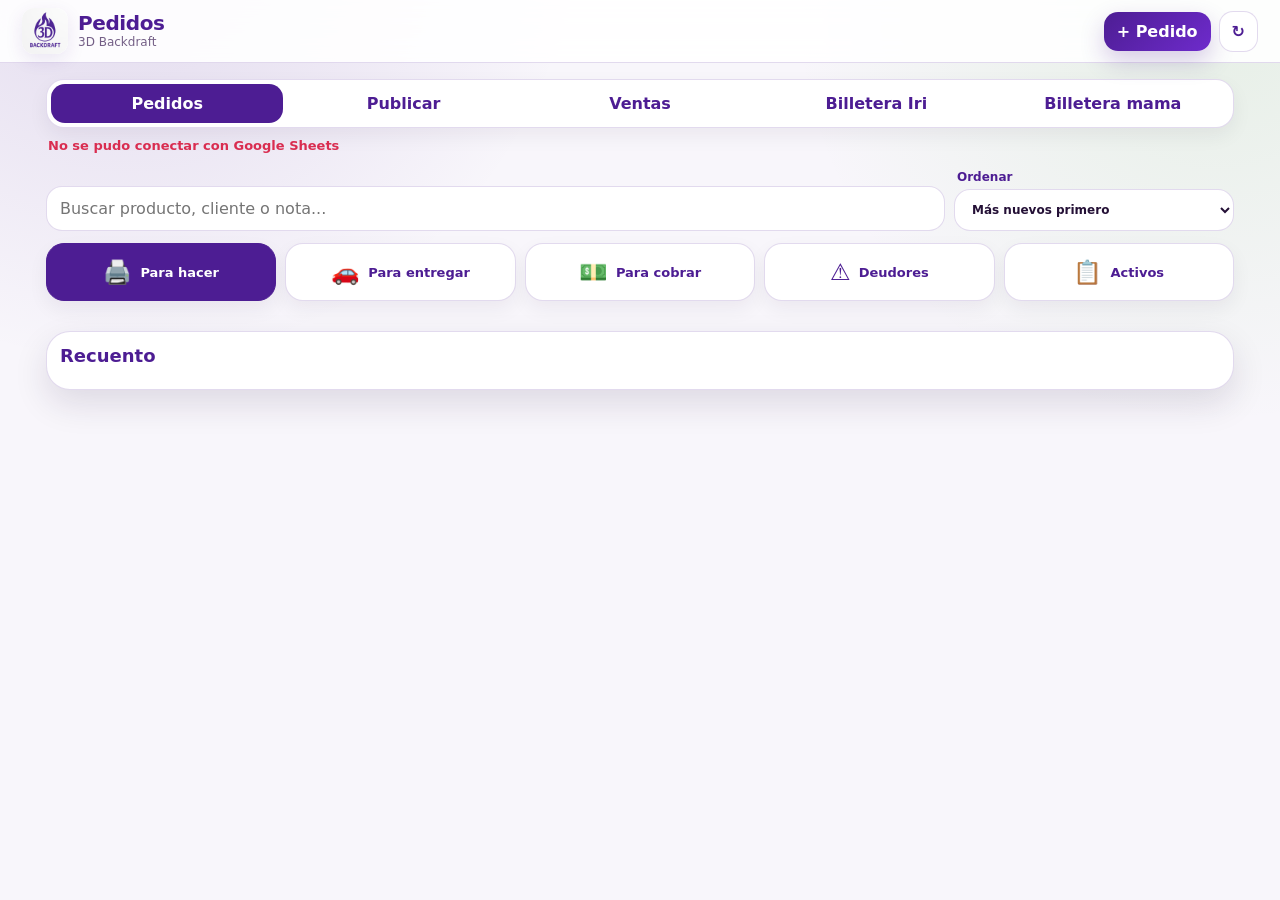
==== commit 9e75f505: "Add files via upload" ====
--- a/index.html
+++ b/index.html
@@ -4,7 +4,7 @@
   <meta charset="UTF-8" />
   <meta name="viewport" content="width=device-width, initial-scale=1.0" />
   <title>3D Backdraft · Pedidos</title>
-  <link rel="stylesheet" href="styles.css?v=7" />
+  <link rel="stylesheet" href="styles.css?v=9" />
 </head>
 
 <body>
@@ -31,6 +31,7 @@
     <nav class="view-tabs" aria-label="Vistas">
       <button class="view-tab active" data-view="pedidos">Pedidos</button>
       <button class="view-tab" data-view="publicar">Publicar</button>
+      <button class="view-tab" data-view="ventas">Ventas</button>
       <button class="view-tab" data-view="billetera-iri">Billetera Iri</button>
       <button class="view-tab" data-view="billetera-mama">Billetera mama</button>
     </nav>
@@ -93,6 +94,21 @@
 
     </section>
 
+    <section id="salesView" class="hidden">
+
+      <section class="toolbar publication-toolbar">
+        <div>
+          <p class="eyebrow mini">Ingresos</p>
+          <h2>Ventas sin pedido</h2>
+        </div>
+
+        <button id="newSaleBtn" class="secondary compact" type="button">+ Venta</button>
+      </section>
+
+      <section id="salesList" class="movement-list"></section>
+
+    </section>
+
     <section id="walletView" class="hidden">
 
       <section class="metrics-panel" aria-label="Billetera">
@@ -101,7 +117,10 @@
             <p class="eyebrow mini">Billetera</p>
             <h2 id="walletTitle">Billetera Iri</h2>
           </div>
-          <button id="newPurchaseBtn" class="secondary compact" type="button">+ Compra</button>
+          <div class="panel-actions">
+            <button id="newSaleBtnInline" class="primary compact" type="button" onclick="document.getElementById('newSaleBtn').click()">+ Venta</button>
+            <button id="newPurchaseBtn" class="secondary compact" type="button">+ Compra</button>
+          </div>
         </div>
 
         <div class="wallet-filters">
@@ -124,20 +143,23 @@
       <section class="dashboard-grid wallet-grid">
         <section class="summary-wrap" aria-label="Ultimas compras">
           <div class="inline-head">
-            <h2>Últimas compras</h2>
+            <h2>Historial de compras</h2>
             <button id="newPurchaseBtnInline" class="ghost mini-btn" type="button" onclick="document.getElementById('newPurchaseBtn').click()">+</button>
           </div>
           <section class="purchase-list" id="purchaseList"></section>
         </section>
 
         <section class="summary-wrap" aria-label="Lectura de billetera">
-          <h2>Lectura rápida</h2>
+          <div class="inline-head">
+            <h2>Historial de ingresos</h2>
+            <button class="ghost mini-btn" type="button" onclick="document.getElementById('newSaleBtn').click()">+</button>
+          </div>
+          <section class="movement-list" id="incomeList"></section>
+        </section>
+
+        <section class="summary-wrap wide-panel" aria-label="Lectura de billetera">
+          <h2>Lectura rapida</h2>
           <section class="wallet-notes" id="walletNotes"></section>
-        </section>
-
-        <section class="summary-wrap wide-panel" aria-label="Movimientos de billetera">
-          <h2>Movimientos</h2>
-          <section class="movement-list" id="movementList"></section>
         </section>
       </section>
 
@@ -404,6 +426,77 @@
 
   </dialog>
 
+  <dialog id="saleDialog">
+
+    <form id="saleForm" method="dialog" class="form-card">
+
+      <div class="dialog-head">
+
+        <div>
+          <p class="eyebrow mini">Ventas</p>
+          <h2 id="saleDialogTitle">Nueva venta</h2>
+        </div>
+
+        <button type="button" id="closeSaleDialogBtn" class="ghost">Ã—</button>
+
+      </div>
+
+      <input type="hidden" id="saleId" />
+      <input type="hidden" id="saleType" value="Venta" />
+      <input type="hidden" id="saleOrderId" />
+
+      <label>
+        Fecha
+        <input id="saleDate" type="date" />
+      </label>
+
+      <label>
+        Billetera
+        <select id="saleWallet">
+          <option value="iri">Billetera Iri</option>
+          <option value="mama">Billetera mama</option>
+        </select>
+      </label>
+
+      <label>
+        Detalle *
+        <input
+          id="saleDetail"
+          type="text"
+          placeholder="Ej: venta en feria, pieza suelta, seña extra..."
+          required
+        />
+      </label>
+
+      <label>
+        Monto recibido *
+        <input
+          id="saleAmount"
+          type="number"
+          min="0"
+          step="1"
+          placeholder="0"
+          required
+        />
+      </label>
+
+      <label>
+        Referencia
+        <input
+          id="saleReference"
+          type="text"
+          placeholder="Cliente, medio de pago, nota corta..."
+        />
+      </label>
+
+      <button class="primary full" type="submit">
+        Guardar venta
+      </button>
+
+    </form>
+
+  </dialog>
+
   <dialog id="purchaseDialog">
 
     <form id="purchaseForm" method="dialog" class="form-card">
@@ -412,12 +505,14 @@
 
         <div>
           <p class="eyebrow mini">Compras</p>
-          <h2>Nueva compra</h2>
+          <h2 id="purchaseDialogTitle">Nueva compra</h2>
         </div>
 
         <button type="button" id="closePurchaseDialogBtn" class="ghost">×</button>
 
       </div>
+
+      <input type="hidden" id="purchaseId" />
 
       <label>
         Fecha
@@ -471,7 +566,7 @@
 
   </dialog>
 
-  <script src="app.js?v=8"></script>
+  <script src="app.js?v=9"></script>
 
 </body>
 </html>
--- a/styles.css
+++ b/styles.css
@@ -112,15 +112,21 @@
 }
 
 .view-tabs {
-  display: inline-grid;
-  grid-template-columns: repeat(4, minmax(0, 1fr));
+  display: grid;
+  grid-template-columns: repeat(5, minmax(140px, 1fr));
   gap: 4px;
   padding: 4px;
   margin-bottom: 10px;
+  width: 100%;
+  overflow-x: auto;
   border: 1px solid var(--line);
   border-radius: 18px;
   background: #fff;
   box-shadow: 0 8px 20px rgba(36,16,54,.06);
+}
+
+.view-tabs::-webkit-scrollbar {
+  display: none;
 }
 
 .view-tab {
@@ -505,6 +511,15 @@
   gap: 10px;
 }
 
+.panel-actions,
+.item-actions {
+  display: flex;
+  align-items: center;
+  justify-content: flex-end;
+  gap: 8px;
+  flex-wrap: wrap;
+}
+
 .metrics {
   display: grid;
   grid-template-columns: repeat(2, minmax(0,1fr));
@@ -659,6 +674,11 @@
   white-space: nowrap;
 }
 
+.purchase-item .item-actions,
+.movement-item .item-actions {
+  flex: 0 0 auto;
+}
+
 .movement-list {
   display: grid;
   gap: 8px;
@@ -761,9 +781,16 @@
   place-items: center;
 }
 
+.item-actions .mini-btn {
+  width: auto;
+  min-width: 58px;
+  padding: 0 10px;
+}
+
 #orderDialog,
 #publicationDialog,
 #manualPublicationDialog,
+#saleDialog,
 #purchaseDialog {
   width: min(94vw, 540px);
   border: 0;
@@ -776,6 +803,7 @@
 #orderDialog::backdrop,
 #publicationDialog::backdrop,
 #manualPublicationDialog::backdrop,
+#saleDialog::backdrop,
 #purchaseDialog::backdrop {
   background: rgba(36,16,54,.45);
   backdrop-filter: blur(5px);
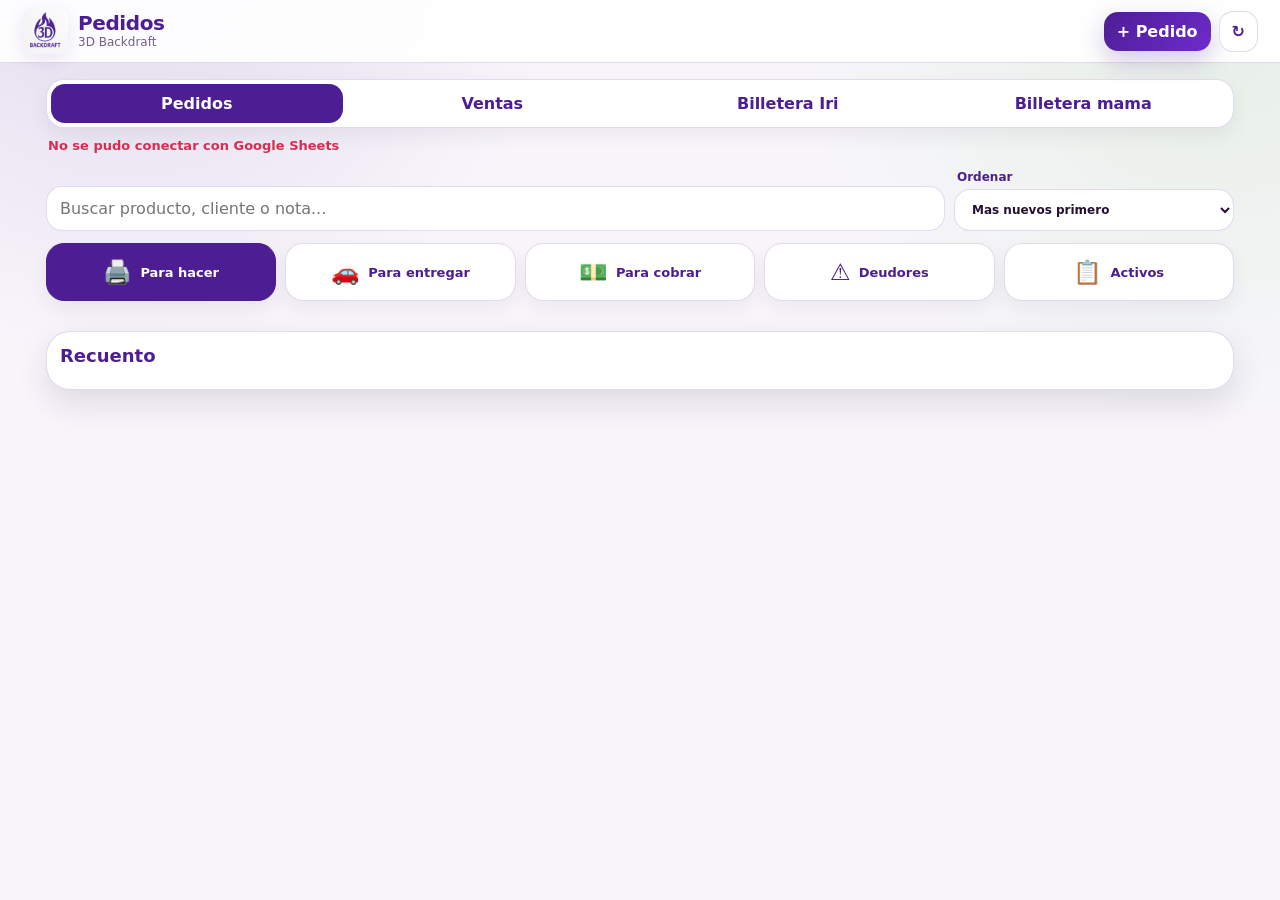
==== commit d060dfdf: "Add files via upload" ====
--- a/index.html
+++ b/index.html
@@ -3,8 +3,8 @@
 <head>
   <meta charset="UTF-8" />
   <meta name="viewport" content="width=device-width, initial-scale=1.0" />
-  <title>3D Backdraft · Pedidos</title>
-  <link rel="stylesheet" href="styles.css?v=9" />
+  <title>3D Backdraft - Pedidos</title>
+  <link rel="stylesheet" href="styles.css?v=10" />
 </head>
 
 <body>
@@ -30,7 +30,6 @@
 
     <nav class="view-tabs" aria-label="Vistas">
       <button class="view-tab active" data-view="pedidos">Pedidos</button>
-      <button class="view-tab" data-view="publicar">Publicar</button>
       <button class="view-tab" data-view="ventas">Ventas</button>
       <button class="view-tab" data-view="billetera-iri">Billetera Iri</button>
       <button class="view-tab" data-view="billetera-mama">Billetera mama</button>
@@ -52,8 +51,8 @@
           <span>Ordenar</span>
 
           <select id="sortSelect">
-            <option value="nuevos">Más nuevos primero</option>
-            <option value="viejos">Más viejos primero</option>
+            <option value="nuevos">Mas nuevos primero</option>
+            <option value="viejos">Mas viejos primero</option>
             <option value="cliente">Cliente A-Z</option>
             <option value="deuda">Mayor deuda primero</option>
             <option value="monto">Mayor venta primero</option>
@@ -79,24 +78,9 @@
 
     </section>
 
-    <section id="publicationView" class="hidden">
-
-      <section class="toolbar publication-toolbar">
-        <div>
-          <p class="eyebrow mini">Tareas</p>
-          <h2>Para publicar</h2>
-        </div>
-
-        <button id="newManualPublicationBtn" class="secondary compact" type="button">+ Publicacion</button>
-      </section>
-
-      <section id="publicationList" class="orders-list"></section>
-
-    </section>
-
     <section id="salesView" class="hidden">
 
-      <section class="toolbar publication-toolbar">
+      <section class="toolbar section-toolbar">
         <div>
           <p class="eyebrow mini">Ingresos</p>
           <h2>Ventas sin pedido</h2>
@@ -141,7 +125,7 @@
       </section>
 
       <section class="dashboard-grid wallet-grid">
-        <section class="summary-wrap" aria-label="Ultimas compras">
+        <section class="summary-wrap" aria-label="Historial de compras">
           <div class="inline-head">
             <h2>Historial de compras</h2>
             <button id="newPurchaseBtnInline" class="ghost mini-btn" type="button" onclick="document.getElementById('newPurchaseBtn').click()">+</button>
@@ -149,7 +133,7 @@
           <section class="purchase-list" id="purchaseList"></section>
         </section>
 
-        <section class="summary-wrap" aria-label="Lectura de billetera">
+        <section class="summary-wrap" aria-label="Historial de ingresos">
           <div class="inline-head">
             <h2>Historial de ingresos</h2>
             <button class="ghost mini-btn" type="button" onclick="document.getElementById('newSaleBtn').click()">+</button>
@@ -172,14 +156,12 @@
     <form id="orderForm" method="dialog" class="form-card">
 
       <div class="dialog-head">
-
         <div>
-          <p class="eyebrow mini">Carga rápida</p>
+          <p class="eyebrow mini">Carga rapida</p>
           <h2 id="dialogTitle">Nuevo pedido</h2>
         </div>
 
         <button type="button" id="closeDialogBtn" class="ghost">×</button>
-
       </div>
 
       <input type="hidden" id="orderId" />
@@ -195,7 +177,7 @@
       </label>
 
       <label>
-        Para quién
+        Para quien
         <input
           id="cliente"
           type="text"
@@ -286,11 +268,6 @@
         </select>
       </label>
 
-      <label id="publishField" class="check-row">
-        <input id="publicar" type="checkbox" />
-        <span>Pendiente de publicar</span>
-      </label>
-
       <label>
         Nota
         <textarea
@@ -308,137 +285,17 @@
 
   </dialog>
 
-  <dialog id="publicationDialog">
-
-    <form id="publicationForm" method="dialog" class="form-card">
+  <dialog id="saleDialog">
+
+    <form id="saleForm" method="dialog" class="form-card">
 
       <div class="dialog-head">
-
-        <div>
-          <p class="eyebrow mini">Publicación</p>
-          <h2 id="publicationTitle">Publicar</h2>
-          <p id="publicationProduct" class="dialog-subtitle"></p>
-        </div>
-
-        <button type="button" id="closePublicationDialogBtn" class="ghost">×</button>
-
-      </div>
-
-      <input type="hidden" id="publicationOrderId" />
-      <input type="hidden" id="publicationChannel" />
-
-      <label>
-        Info editable para publicar
-        <textarea
-          id="publicationText"
-          rows="5"
-          placeholder="Texto, título, descripción, medidas, hashtags o detalle del producto..."
-        ></textarea>
-      </label>
-
-      <label>
-        Comentario
-        <textarea
-          id="publicationComment"
-          rows="3"
-          placeholder="Pendientes, fotos que faltan, precio sugerido, variantes, etc."
-        ></textarea>
-      </label>
-
-      <label>
-        Estado de publicación
-        <select id="publicationStatus">
-          <option>Pendiente</option>
-          <option>Publicado</option>
-        </select>
-      </label>
-
-      <button class="primary full" type="submit">
-        Guardar publicación
-      </button>
-
-    </form>
-
-  </dialog>
-
-  <dialog id="manualPublicationDialog">
-
-    <form id="manualPublicationForm" method="dialog" class="form-card">
-
-      <div class="dialog-head">
-
-        <div>
-          <p class="eyebrow mini">Manual</p>
-          <h2>Nueva publicación</h2>
-        </div>
-
-        <button type="button" id="closeManualPublicationDialogBtn" class="ghost">×</button>
-
-      </div>
-
-      <label>
-        Producto / publicación *
-        <textarea
-          id="manualPublicationText"
-          rows="4"
-          placeholder="Ej: Mate personalizado, medidas, color, precio sugerido..."
-          required
-        ></textarea>
-      </label>
-
-      <label>
-        Referencia / cliente
-        <input
-          id="manualPublicationClient"
-          type="text"
-          placeholder="Opcional"
-        />
-      </label>
-
-      <fieldset class="channel-field">
-        <legend>Publicar en</legend>
-
-        <label class="check-row">
-          <input id="manualInstagram" type="checkbox" checked />
-          <span>Instagram</span>
-        </label>
-
-        <label class="check-row">
-          <input id="manualMercadoLibre" type="checkbox" checked />
-          <span>Mercado Libre</span>
-        </label>
-      </fieldset>
-
-      <label>
-        Comentario
-        <textarea
-          id="manualPublicationComment"
-          rows="3"
-          placeholder="Fotos pendientes, variantes, precio, idea de copy..."
-        ></textarea>
-      </label>
-
-      <button class="primary full" type="submit">
-        Crear publicación
-      </button>
-
-    </form>
-
-  </dialog>
-
-  <dialog id="saleDialog">
-
-    <form id="saleForm" method="dialog" class="form-card">
-
-      <div class="dialog-head">
-
         <div>
           <p class="eyebrow mini">Ventas</p>
           <h2 id="saleDialogTitle">Nueva venta</h2>
         </div>
 
-        <button type="button" id="closeSaleDialogBtn" class="ghost">Ã—</button>
-
+        <button type="button" id="closeSaleDialogBtn" class="ghost">×</button>
       </div>
 
       <input type="hidden" id="saleId" />
@@ -468,8 +325,8 @@
         />
       </label>
 
-      <label>
-        Monto recibido *
+      <label id="saleTotalField">
+        Total venta *
         <input
           id="saleAmount"
           type="number"
@@ -480,6 +337,30 @@
         />
       </label>
 
+      <div id="saleSplitFields" class="grid-2">
+        <label>
+          Para Iri
+          <input
+            id="saleShareIri"
+            type="number"
+            min="0"
+            step="1"
+            placeholder="50% automatico"
+          />
+        </label>
+
+        <label>
+          Para mama
+          <input
+            id="saleShareMama"
+            type="number"
+            min="0"
+            step="1"
+            placeholder="50% automatico"
+          />
+        </label>
+      </div>
+
       <label>
         Referencia
         <input
@@ -502,14 +383,12 @@
     <form id="purchaseForm" method="dialog" class="form-card">
 
       <div class="dialog-head">
-
         <div>
           <p class="eyebrow mini">Compras</p>
           <h2 id="purchaseDialogTitle">Nueva compra</h2>
         </div>
 
         <button type="button" id="closePurchaseDialogBtn" class="ghost">×</button>
-
       </div>
 
       <input type="hidden" id="purchaseId" />
@@ -528,7 +407,7 @@
       </label>
 
       <label>
-        Qué se compró *
+        Que se compro *
         <input
           id="purchaseConcept"
           type="text"
@@ -566,7 +445,7 @@
 
   </dialog>
 
-  <script src="app.js?v=9"></script>
+  <script src="app.js?v=10"></script>
 
 </body>
 </html>
--- a/styles.css
+++ b/styles.css
@@ -113,7 +113,7 @@
 
 .view-tabs {
   display: grid;
-  grid-template-columns: repeat(5, minmax(140px, 1fr));
+  grid-template-columns: repeat(4, minmax(140px, 1fr));
   gap: 4px;
   padding: 4px;
   margin-bottom: 10px;
@@ -310,26 +310,8 @@
   border-left-color: var(--purple-2);
 }
 
-.order-card.para-publicar {
-  border-left-color: var(--blue);
-}
-
-.publication-card {
-  display: block;
-}
-
-.publication-tools {
-  display: flex;
-  justify-content: flex-end;
-  margin: -2px 0 10px;
-}
-
-.publication-toolbar {
-  align-items: center;
-}
-
-.publication-summary {
-  cursor: default;
+.section-toolbar {
+  align-items: center;
 }
 
 .open-detail {
@@ -419,34 +401,6 @@
   font-size: 14px;
 }
 
-.publication-copy {
-  margin-top: 12px;
-  padding: 10px;
-  border: 1px solid var(--line);
-  border-radius: 16px;
-  background: #faf8fc;
-}
-
-.publication-copy strong {
-  display: block;
-  color: var(--purple);
-  font-size: 12px;
-  margin-bottom: 5px;
-}
-
-.publication-copy p {
-  margin: 0;
-  color: var(--ink);
-  font-size: 14px;
-  line-height: 1.35;
-  white-space: pre-wrap;
-}
-
-.publication-copy.comment {
-  background: #f7fcff;
-  border-color: rgba(22,134,184,.24);
-}
-
 .muted-note {
   color: var(--muted);
   font-style: italic;
@@ -788,8 +742,6 @@
 }
 
 #orderDialog,
-#publicationDialog,
-#manualPublicationDialog,
 #saleDialog,
 #purchaseDialog {
   width: min(94vw, 540px);
@@ -801,8 +753,6 @@
 }
 
 #orderDialog::backdrop,
-#publicationDialog::backdrop,
-#manualPublicationDialog::backdrop,
 #saleDialog::backdrop,
 #purchaseDialog::backdrop {
   background: rgba(36,16,54,.45);
